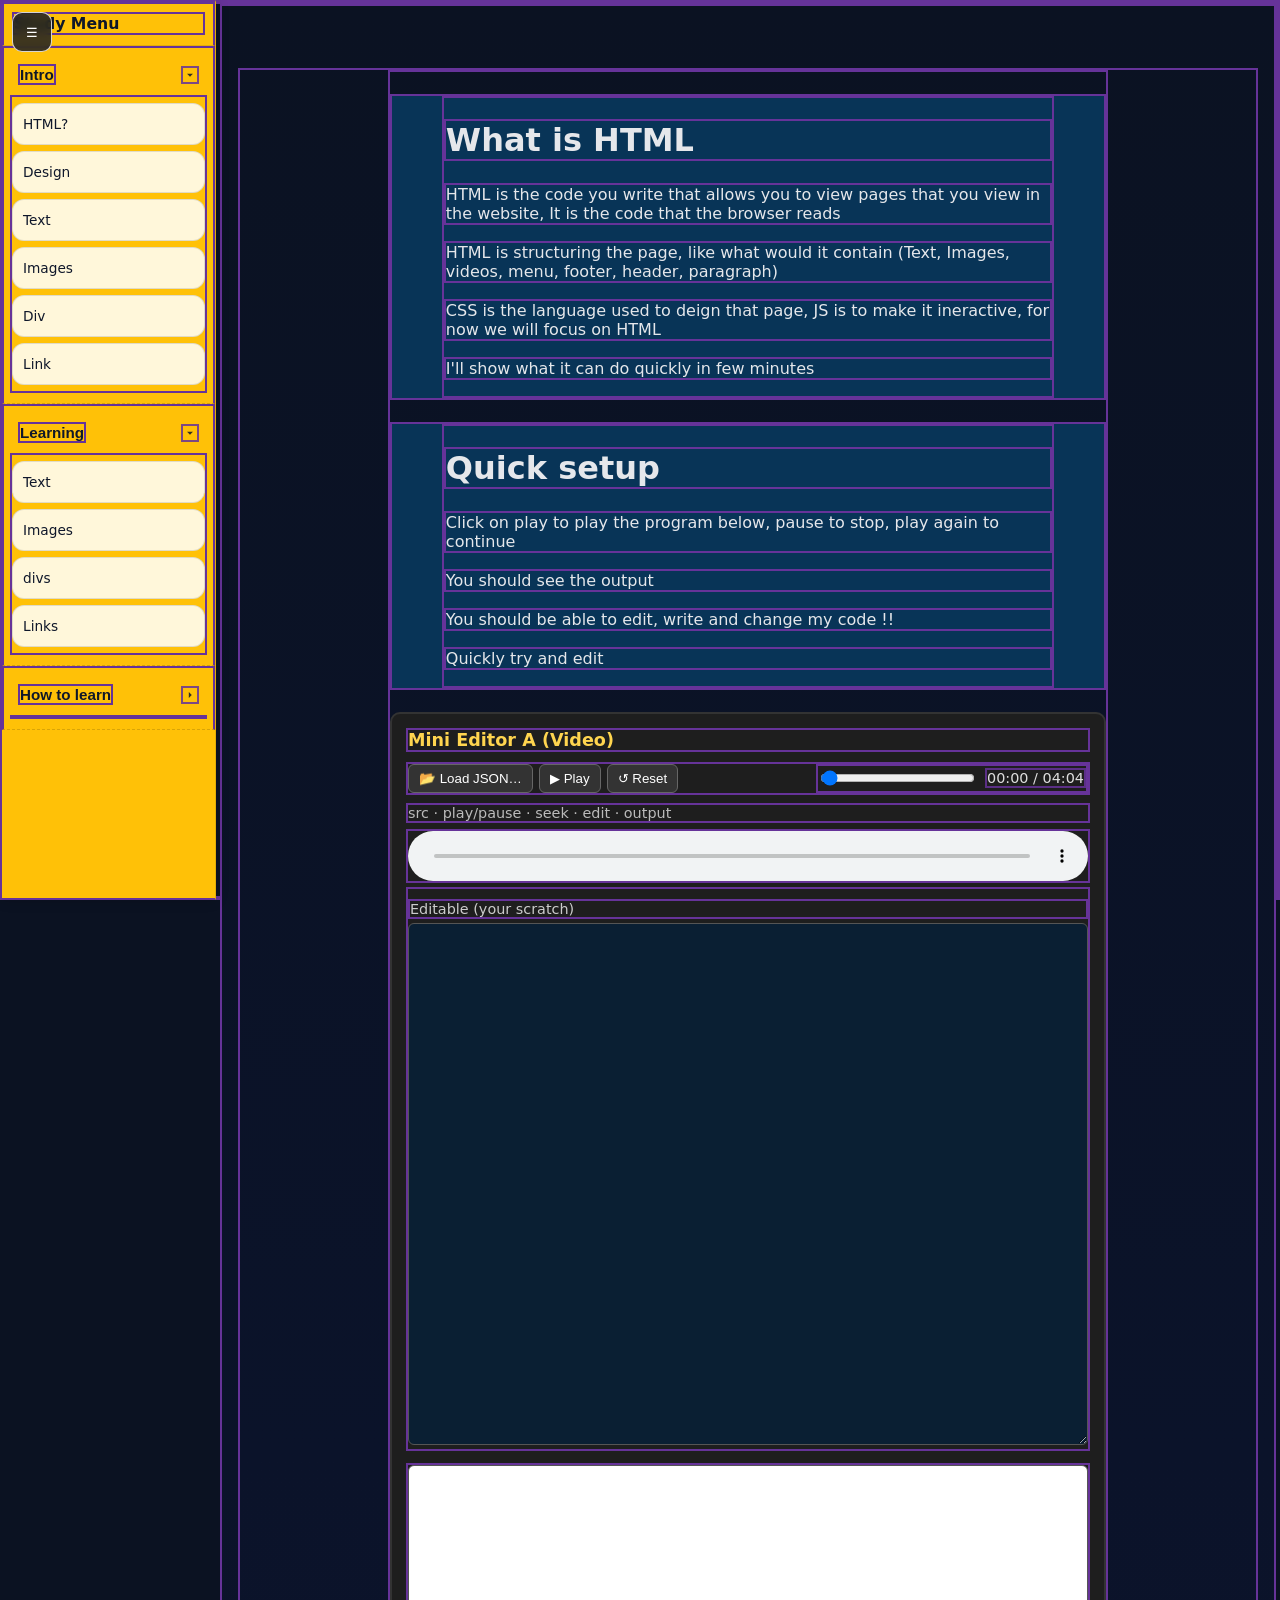
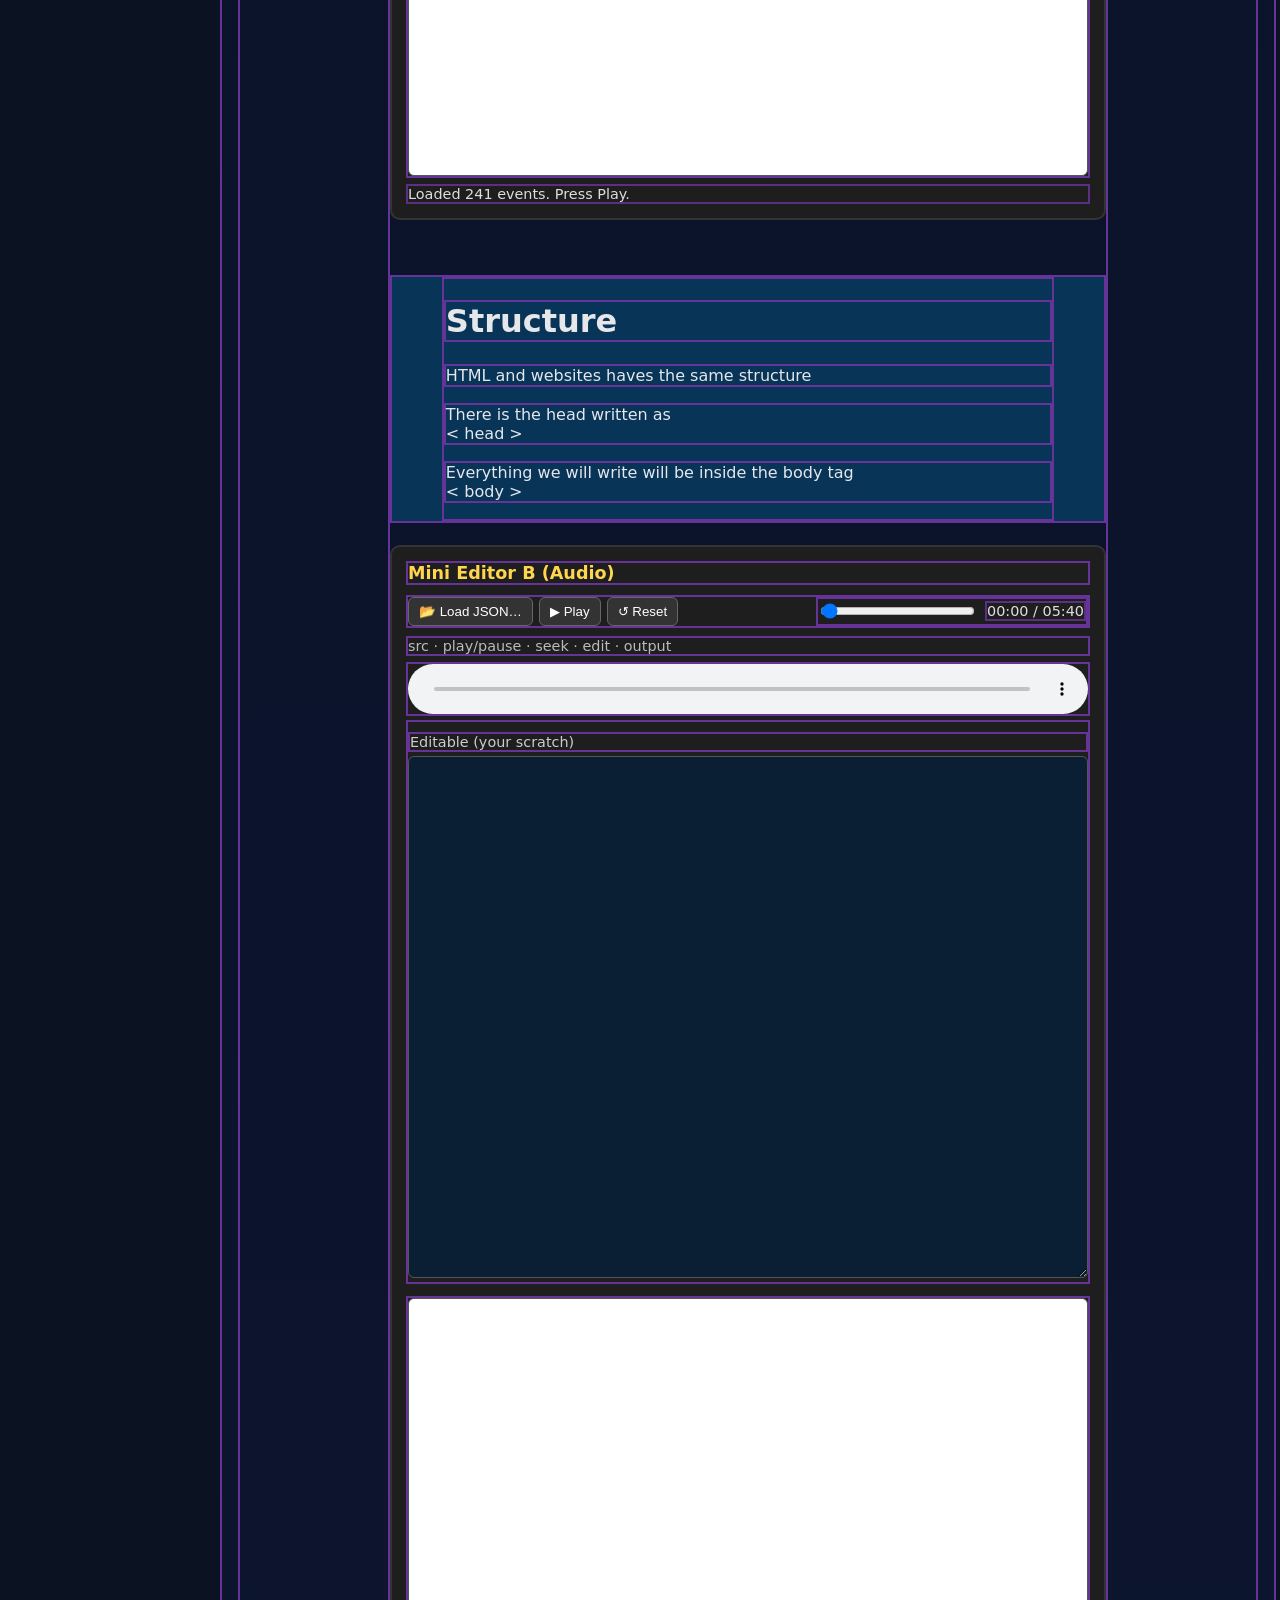
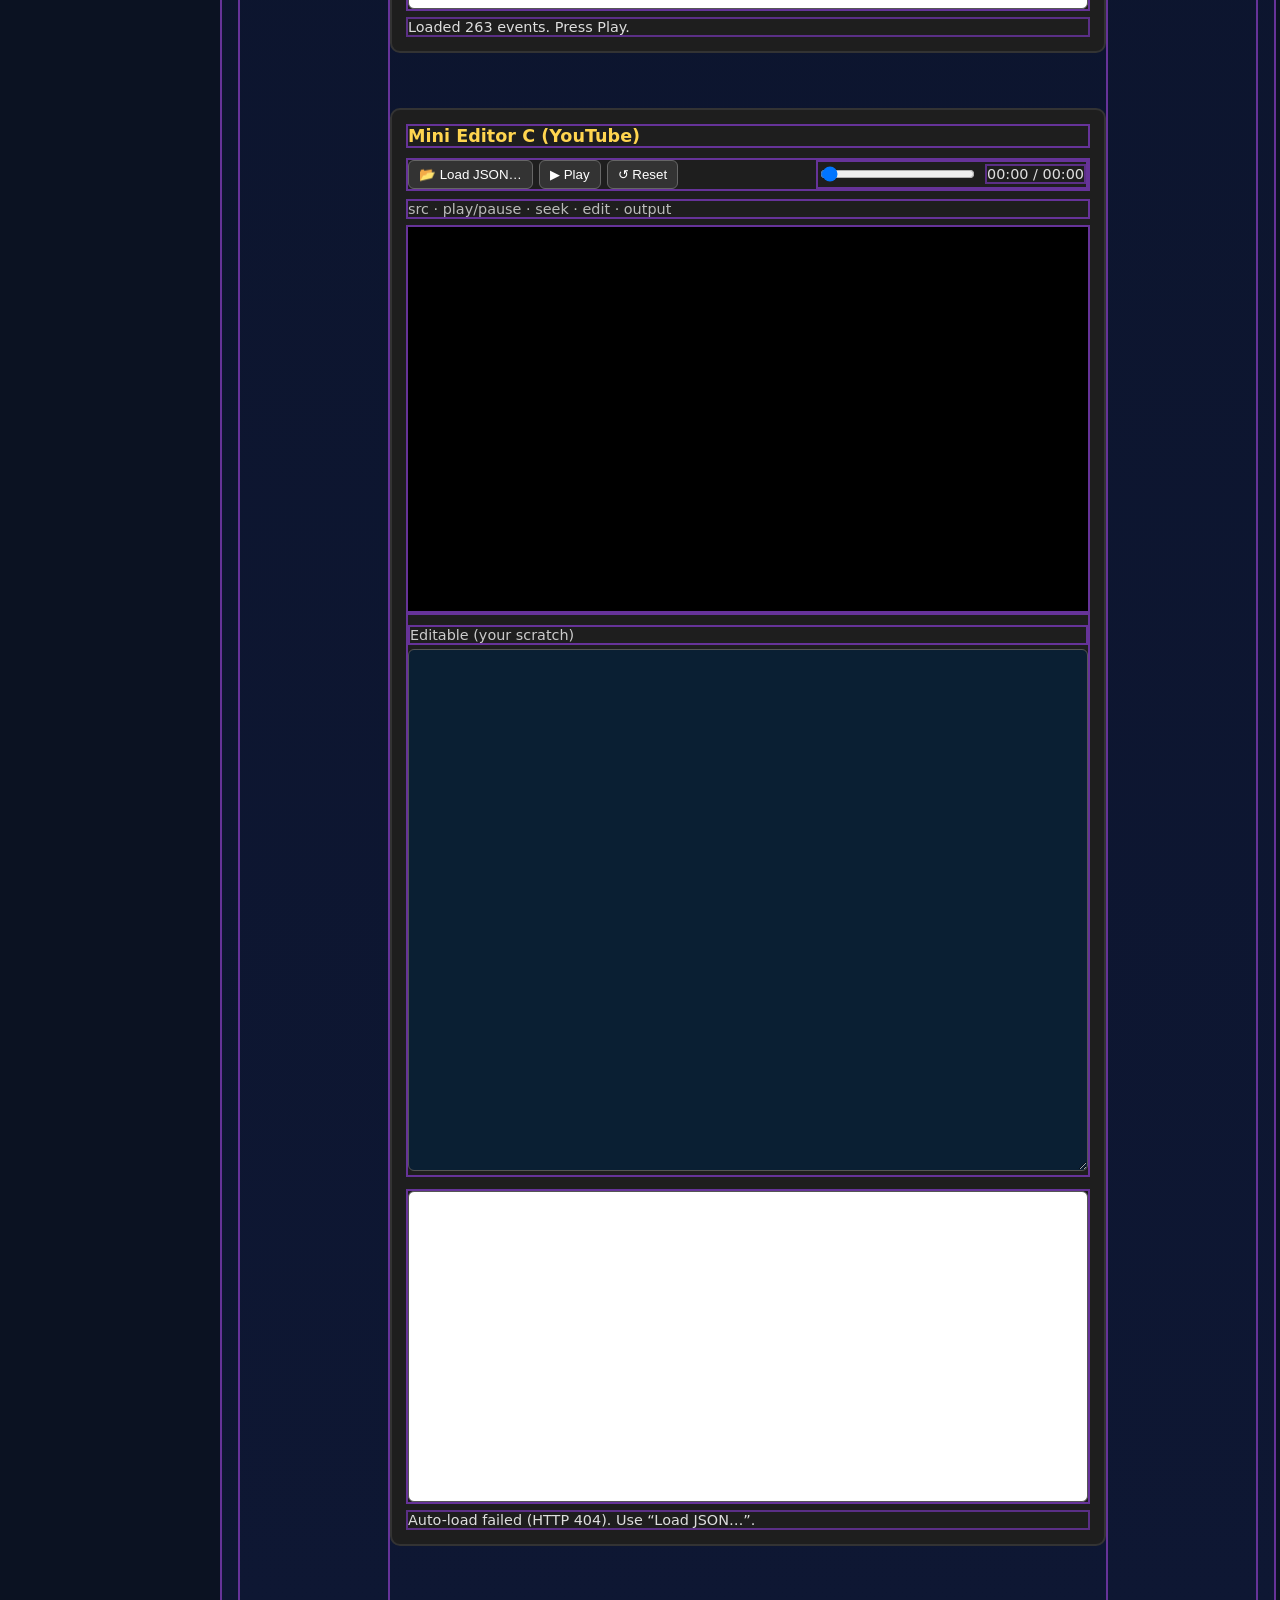
==== lesson_1/index.html @ 2eb3957b "Codefinish v1" ====
<!DOCTYPE html>
<html lang="en">
<head>
  <meta charset="utf-8" />
  <title>Mobile – Multi Mini Editors (Video + Timeline)</title>
  <meta name="viewport" content="width=device-width, initial-scale=1" />
  <!-- Your styles -->
  <link rel="stylesheet" href="../index5.css" />
  <link rel="stylesheet" href="../mobile.css" />
  <link rel="stylesheet" href="../lesson.css" />
 
</head>
<body class="state-compact">

  <main class="mainbody" role="main">
    <div class="body_container_cover">
      <div class="body_container">

        <!-- Toggle button (menu.js controls this) -->
        <button id="menudisplay" aria-label="Toggle menu">☰</button>

        <!-- Left menu (unchanged) -->
        <nav class="menuBarstdy" aria-label="Study Menu">
          <div class="menuHeader">
            <div class="menuTitle">Study Menu</div>
          </div>

          <div class="menustudycategorycontainer open">
            <button class="menustudycategory" aria-expanded="true">
              <span class="menustudytxtheader">Intro</span>
              <svg class="chev" viewBox="0 0 24 24" aria-hidden="true"><path fill="currentColor" d="M7 10l5 5 5-5z"/></svg>
            </button>
            <div class="menustudy" role="region" aria-label="Intro">
              <a class="menustudytxt" href="../lesson1/index.html">HTML?</a>
              <a class="menustudytxt" href="../lesson2/index.html">Design</a>
              <a class="menustudytxt" href="../lesson3Txt/index.html">Text</a>
              <a class="menustudytxt" href="../lesson4img/index.html">Images</a>
              <a class="menustudytxt" href="../lesson5div/index.html">Div</a>
              <a class="menustudytxt" href="../lesson6buttonLink/index.html">Link</a>
            </div>
          </div>

          <div class="menustudycategorycontainer open">
            <button class="menustudycategory" aria-expanded="true">
              <span class="menustudytxtheader">Learning</span>
              <svg class="chev" viewBox="0 0 24 24" aria-hidden="true"><path fill="currentColor" d="M7 10l5 5 5-5z"/></svg>
            </button>
            <div class="menustudy" role="region" aria-label="Learning">
              <a class="menustudytxt" href="../lesson3txt/index.html">Text</a>
              <a class="menustudytxt" href="../lesson4img/index.html">Images</a>
              <a class="menustudytxt" href="../lesson5divs/index.html">divs</a>
              <a class="menustudytxt" href="../lesson6buttonlinks/index.html">Links</a>
            </div>
          </div>

          <div class="menustudycategorycontainer">
            <button class="menustudycategory" aria-expanded="false">
              <span class="menustudytxtheader">How to learn</span>
              <svg class="chev" viewBox="0 0 24 24" aria-hidden="true"><path fill="currentColor" d="M7 10l5 5 5-5z"/></svg>
            </button>
            <div class="menustudy" role="region" aria-label="How to learn">
              <a class="menustudytxt" href="#">Roadmap</a>
              <a class="menustudytxt" href="#">Practice</a>
              <a class="menustudytxt" href="#">Projects</a>
              <a class="menustudytxt" href="#">Resources</a>
            </div>
          </div>
        </nav>

        <!-- ===== Content / Lessons (unchanged) ===== -->
        <div class="lessonContainer">
          <div class="lessonSection">
             <h1>What is HTML</h1>
       <p>HTML is the code you write that allows you to view pages that you view in the website, It is the code that the browser reads</p>
       <p>HTML is structuring the page, like what would it contain (Text, Images, videos, menu, footer, header, paragraph)</p>
       <p>CSS is the language used to deign that page, JS is to make it ineractive, for now we will focus on HTML</p>
       <p>I'll show what it can do quickly in few minutes</p>
          </div>
        </div>

        <div class="lessonContainer">
          <div class="lessonSection">
            <h1>Quick setup</h1>
       <p>Click on play to play the program below, pause to stop, play again to continue</p>
       <p>You should see the output</p>
       <p>You should be able to edit, write and change my code !!</p>
       <p>Quickly try and edit</p>
          </div>
        </div>



        <!-- ================== MINI EDITORS ================== -->

        <!-- ========== MINI EDITOR #1 — VIDEO ==========
             AUTO_MAP: ["recording1.json", 1, "video1.mp4", "video"]
        -->
        <div class="body_container_cover_section_cover menu_editor">
          <h2>Mini Editor A (Video)</h2>

          <div class="editor_controls">
            <button class="btnLoad">📂 Load JSON…</button>
            <input class="fileJson" type="file" accept=".json,application/json" style="display:none">
            <button class="btnToggle">▶ Play</button>
            <button class="btnReset">↺ Reset</button>

            <div class="seekWrap" style="display:flex;gap:8px;align-items:center;margin-left:auto;min-width:40%">
              <input class="seek" type="range" min="0" max="0" step="50" value="0" style="flex:1">
              <span class="timeLabel" style="font-size:.9rem;opacity:.85;white-space:nowrap">00:00 / 00:00</span>
            </div>
          </div>

          <div style="font-size:.9rem; color:#bbb; margin-bottom:6px;">src · play/pause · seek · edit · output</div>

          <!-- Video slot used when mediaType === "video" -->
          <video class="editorVideo" playsinline controls style="width:100%;max-height:220px;background:#000"></video>

          <!-- Readonly while playing -->
          <div class="roWrap">
            <label>Read-only (timeline)</label>
            <textarea class="txtReadonly" readonly></textarea>
          </div>

          <!-- Editable while paused -->
          <div class="editWrap">
            <label>Editable (your scratch)</label>
            <textarea class="txtEdit editable"></textarea>
          </div>

          <div class="editor_output">
            <iframe class="outputFrame" sandbox="allow-scripts"></iframe>
          </div>

          <div class="status" style="margin-top:6px;font-size:.9rem;opacity:.85">Waiting for recording…</div>
        </div>

        <!-- ========== MINI EDITOR #2 — AUDIO ==========
             AUTO_MAP: ["recording2.json", 2, "audio.mp3", "audio"]
             (No <audio> tag needed; app.js will create .editorAudio)
        -->


         <div class="lessonContainer">

       <div class="lessonSection">
       <h1>Structure</h1>
       <p>HTML and websites haves the same structure</p>
       <p>There is the head written as <br> < head > <br>  </p>
       
      <p>Everything we will write will be inside the body tag <br> < body > </p>
       </div>
  </div>

        <div class="body_container_cover_section_cover menu_editor">
          <h2>Mini Editor B (Audio)</h2>

          <div class="editor_controls">
            <button class="btnLoad">📂 Load JSON…</button>
            <input class="fileJson" type="file" accept=".json,application/json" style="display:none">
            <button class="btnToggle">▶ Play</button>
            <button class="btnReset">↺ Reset</button>

            <div class="seekWrap" style="display:flex;gap:8px;align-items:center;margin-left:auto;min-width:40%">
              <input class="seek" type="range" min="0" max="0" step="50" value="0" style="flex:1">
              <span class="timeLabel" style="font-size:.9rem;opacity:.85;white-space:nowrap">00:00 / 00:00</span>
            </div>
          </div>

          <div style="font-size:.9rem; color:#bbb; margin-bottom:6px;">src · play/pause · seek · edit · output</div>

          <!-- No media element here; app.js will inject <audio.editorAudio> -->

          <!-- Readonly while playing -->
          <div class="roWrap">
            <label>Read-only (timeline)</label>
            <textarea class="txtReadonly" readonly></textarea>
          </div>

          <!-- Editable while paused -->
          <div class="editWrap">
            <label>Editable (your scratch)</label>
            <textarea class="txtEdit editable"></textarea>
          </div>

          <div class="editor_output">
            <iframe class="outputFrame" sandbox="allow-scripts"></iframe>
          </div>

          <div class="status" style="margin-top:6px;font-size:.9rem;opacity:.85">Waiting for recording…</div>
        </div>

        <!-- ========== MINI EDITOR #3 — YOUTUBE ==========
             AUTO_MAP: ["recording3.json", 3, "https://www.youtube.com/watch?v=vY2xUc4TVmY", "youtube"]
             (No iframe needed; app.js creates a .editorYouTube holder)
        -->

        
        <div class="body_container_cover_section_cover menu_editor">
          <h2>Mini Editor C (YouTube)</h2>

          <div class="editor_controls">
            <button class="btnLoad">📂 Load JSON…</button>
            <input class="fileJson" type="file" accept=".json,application/json" style="display:none">
            <button class="btnToggle">▶ Play</button>
            <button class="btnReset">↺ Reset</button>

            <div class="seekWrap" style="display:flex;gap:8px;align-items:center;margin-left:auto;min-width:40%">
              <input class="seek" type="range" min="0" max="0" step="50" value="0" style="flex:1">
              <span class="timeLabel" style="font-size:.9rem;opacity:.85;white-space:nowrap">00:00 / 00:00</span>
            </div>
          </div>

          <div style="font-size:.9rem; color:#bbb; margin-bottom:6px;">src · play/pause · seek · edit · output</div>

          <!-- No media element here; app.js will inject a .editorYouTube player -->

          <!-- Readonly while playing -->
          <div class="roWrap">
            <label>Read-only (timeline)</label>
            <textarea class="txtReadonly" readonly></textarea>
          </div>

          <!-- Editable while paused -->
          <div class="editWrap">
            <label>Editable (your scratch)</label>
            <textarea class="txtEdit editable"></textarea>
          </div>

          <div class="editor_output">
            <iframe class="outputFrame" sandbox="allow-scripts"></iframe>
          </div>

          <div class="status" style="margin-top:6px;font-size:.9rem;opacity:.85">Waiting for recording…</div>
        </div>

        <!-- ================== /MINI EDITORS ================== -->

      </div>
    </div>
  </main>

  <!-- Scripts (defer so DOM is ready) -->
  <script src="app.js" defer></script>
  <script src="../menu.js" defer></script>
</body>
</html>
---- index5.css ----
/* =========================
       Mobile-first layout vars
    ========================= */
    :root{
      /* 18% content + 1% + 1% padding = 20% total for menu */
      --menu-content: 18vw;
      --menu-pad: 1vw;
      --menu-w: calc(var(--menu-content) + 2*var(--menu-pad));
      --speed: 240ms;

      --bg: #0b1222;
      --panel: #0f172a;
      --panel2:#0a1f33;
      --line: #e5e7eb;
      --text: #e5e7eb;
      --ink: #0f172a;
      --accent: #2563eb;

      --yellow: #FFC107; /* your menu color */
    }

    * { box-sizing: border-box; }
    html, body {
      height: 100%;
      margin: 0;
      font-family: system-ui, -apple-system, Segoe UI, Roboto, Arial, sans-serif;
      background: var(--bg);
      color: var(--text);
    }

    /* ============ Toggle button ============ */
    #menudisplay{
      position: fixed;
      top: 10px;
      right: 10px; /* keep on right per your last CSS; set left:10px if you prefer */
      z-index: 1002;
      width: 40px; height: 40px;
      border: 1px solid #ffffffc9;
      background: #111827cc;
      color: #fff;
      border-radius: 10px;
      display: grid; place-items: center;
      backdrop-filter: blur(4px) saturate(120%);
    }

    /* ============ Left menu ============ */
    .menuBarstdy{
      position: fixed;
      inset: 0 auto 0 0; /* top:0; right:auto; bottom:0; left:0 */
      width: var(--menu-w);
      background: var(--yellow);
      color: #0f172a;
      overflow: hidden auto;
      -webkit-overflow-scrolling: touch;
      z-index: 1001;
      transform: translateX(0);
      transition: transform var(--speed), width var(--speed);
      border-right: 1px solid rgba(0,0,0,0.1);
      box-shadow: 0 0 12px rgba(0,0,0,.18);
    }

    .menuHeader{
      padding: 8px 8px 10px;
      border-bottom: 1px solid rgba(0,0,0,0.1);
    }
    .menuTitle{
      font-weight: 700;
      font-size: 0.98rem;
      color: #0f172a;
    }

    .menustudycategorycontainer{
      border-bottom: 1px dashed rgba(0,0,0,0.15);
      padding: 6px 6px 10px;
      width: 100%;
    }
    .menustudycategory{
      width: 100%;
      display: flex; align-items: center; justify-content: space-between;
      gap: 8px;
      padding: 10px 8px;
      border: 0; background: transparent; color: #0f172a;
      border-radius: 10px; cursor: pointer;
    }
    .menustudycategory:hover{ background: rgba(0,0,0,0.06); }
    .menustudytxtheader{ font-weight: 600; font-size: 0.95rem; }
    .chev{
      width: 18px; height: 18px; opacity: .85;
      transform: rotate(-90deg);
      transition: transform var(--speed);
    }
    .menustudycategorycontainer.open .chev{ transform: rotate(0deg); }

    .menustudy{
      max-height: 0; overflow: hidden; transition: max-height var(--speed);
    }
    .menustudycategorycontainer.open .menustudy{ max-height: 420px; }

    .menustudytxt{
      display: block; padding: 12px 10px; margin: 6px 0;
      border-radius: 12px;
      text-decoration: none;
      color: #0f172a;
      background: #fff7da;
      border: 1px solid rgba(15,23,42,.12);
      font-size: 13.7px;
    }
    .menustudytxt:hover{
      background: #ffe58f;
      border-color: rgba(15,23,42,.25);
    }

    /* ============ Main body ============ */
    .mainbody{
      min-height: 100%;
      margin-left: var(--menu-w);
      padding: 56px 10px 16px;
      transition: margin-left var(--speed);
      background:
        linear-gradient(180deg, #0b1222, #0b132a 30%, #0e1733 100%);
    }

    /* 3 layout states on <body> */
    body.state-hidden .menuBarstdy{ transform: translateX(-100%); }
    body.state-hidden .mainbody{ margin-left: 0; }

    body.state-compact .menuBarstdy{ width: var(--menu-w); transform: translateX(0); }
    body.state-compact .mainbody{ margin-left: var(--menu-w); display: block; }

    body.state-full .menuBarstdy{ width: 100vw; transform: translateX(0); }
    body.state-full .mainbody{ display: none; }

    /* ============ Your content wrappers ============ */
    .body_container_cover {
      width: 100%;
    }
    .body_container {
      width: 100%;
      max-width: 720px; /* readability */
      margin: 0 auto;
    }
    .body_container_cover_section_cover {
      border-radius: 10px;
      background-color: #2b2b2b;
      border: 2px solid white;
      margin-bottom: 55px;
      padding: 14px;
    }
    .section_container h1 {
      margin: 0 0 8px;
    }
    .section_container p {
      line-height: 1.6;
      margin: 0 0 8px;
    }

    /* ============ Minimal two-textarea editor ============ */
    .menu_editor{
      background: #1e1e1e;
      border-color: #333;
      color: #fff;
      height: max-content;
    }
    .menu_editor h2{
      margin: 0 0 10px; font-size: 1.1rem; color: #ffd54f;
    }
    .editor_controls{ margin-bottom: 8px; display: flex; gap: 6px; flex-wrap: wrap; }
    .editor_controls button{
      padding: 6px 10px; border: 1px solid #666; background: #333; color:#fff; border-radius: 6px; cursor: pointer;
    }
    .editor_controls button:hover{ background: #444; }
    .menu_editor label{
      display:block; font-size:.9rem; margin:10px 0 4px; color:#ccc;
    }
    .menu_editor textarea{
      width: 100%;
      min-height: 58vh;
      border-radius: 6px;
      border: 1px solid #555;
      background: #0f172a;
      color: #eee;
      font-family: ui-monospace, SFMono-Regular, Menlo, Monaco, Consolas, "Liberation Mono", monospace;
      font-size: 14px;
      padding: 8px;
      resize: vertical;
    }
    .menu_editor textarea[readonly]{
      background: #121a2c; /* top (read-only) */
    }
    .menu_editor textarea.editable{
      background: #0a1f33; /* bottom (editable) */
    }
    .editor_output{ margin-top: 12px; }
    .editor_output iframe{
      width: 100%;
      min-height: 100%;
      border: 1px solid #555;
      border-radius: 6px;
      background: #fff;
      height: 33vh;
    }

    /* ============ Wider phones and up ============ */
    @media (min-width: 640px){
      :root{
        --menu-content: 200px;
        --menu-pad: 8px;
        --menu-w: calc(var(--menu-content) + 2*var(--menu-pad));
      }
      #menudisplay{ top: 12px; left: 12px; right: auto; }
      .mainbody{ padding: 62px 16px 18px; }
    }

    /* before */
body.state-full .menuBarstdy{ width: 100vw; transform: translateX(0); }
body.state-full .mainbody{ display: none; }

/* after */
body.state-full .menuBarstdy{
  width: 100vw;
  transform: translateX(0);
  position: fixed;      /* already fixed in your styles; keep it overlay */
  left: 0; top: 0; right: 0; bottom: 0;
  z-index: 1001;        /* stays under the ☰ button (which is 1002) */
}
body.state-full .mainbody{
  display: block;       /* keep it visible and alive */
  margin-left: 0;       /* don’t push layout while overlay is open */
}
/* Optional: stop background scroll while overlay is open */
body.state-full{ overflow: hidden; }
---- mobile.css ----
/* =========================
       Mobile-first layout vars
    ========================= */
 
    * {box-sizing: border-box;border: 2px solid rebeccapurple;}
    html, body {
      height: 100%;
      margin: 0;
      font-family: system-ui, -apple-system, Segoe UI, Roboto, Arial, sans-serif;
      background: var(--bg);
      color: var(--text);
    }


div#editWrap {
    height: 43vh;
}

.editable {
    height: 36vh;
}

.editor_output {
    height: 35vh;
}

iframe#widget2 {
    max-width: 100%;
    max-height: 100%;
}
---- lesson.css ----
/* =========================
       Mobile-first layout vars
    ========================= */
 
    * {box-sizing: border-box;/* border: 2px solid rebeccapurple; */}
    html, body {
      height: 100%;
      margin: 0;
      font-family: system-ui, -apple-system, Segoe UI, Roboto, Arial, sans-serif;
      background: var(--bg);
      color: var(--text);
    }




.lessonContainer {
    width: 100%;
    background-color: #083457;
    display: flex;
    justify-content: center;
    align-items: center;
    margin: 22px 0px;
}

.lessonSection {
    width: 86%;
}
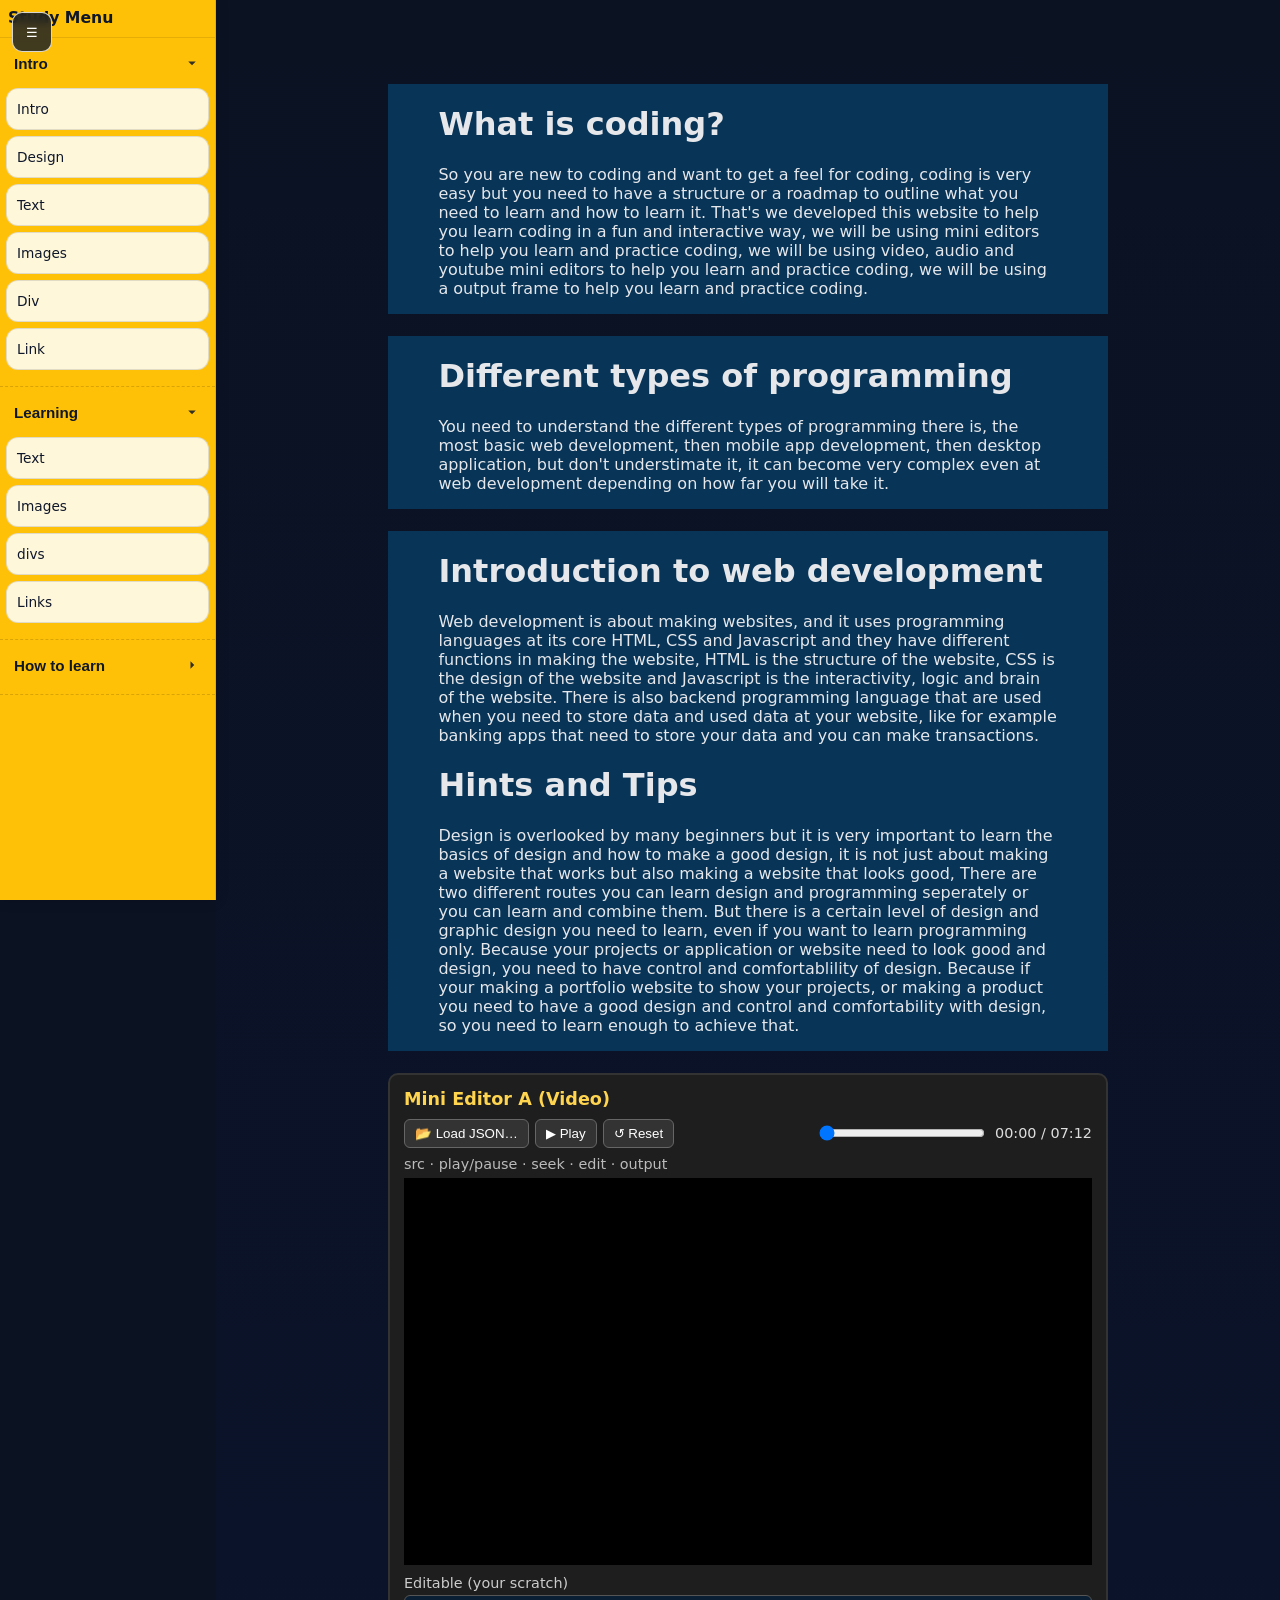
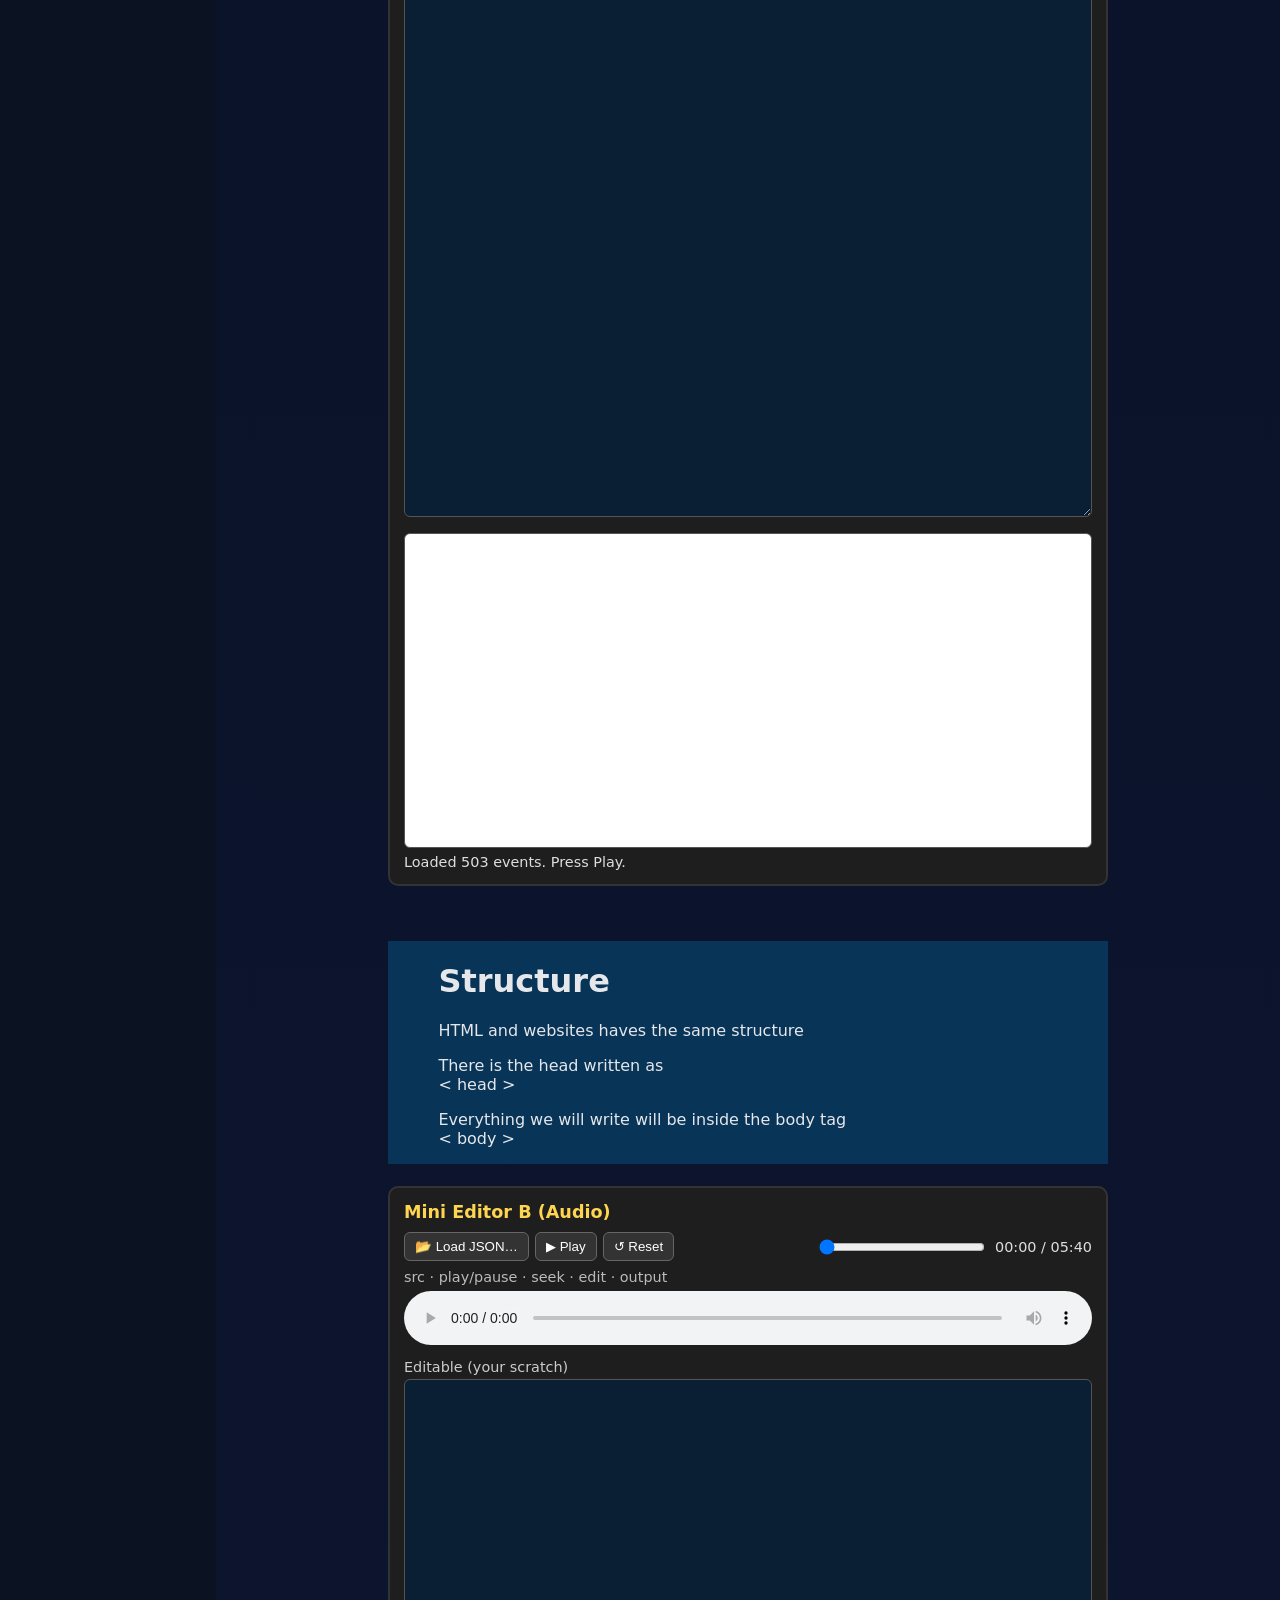
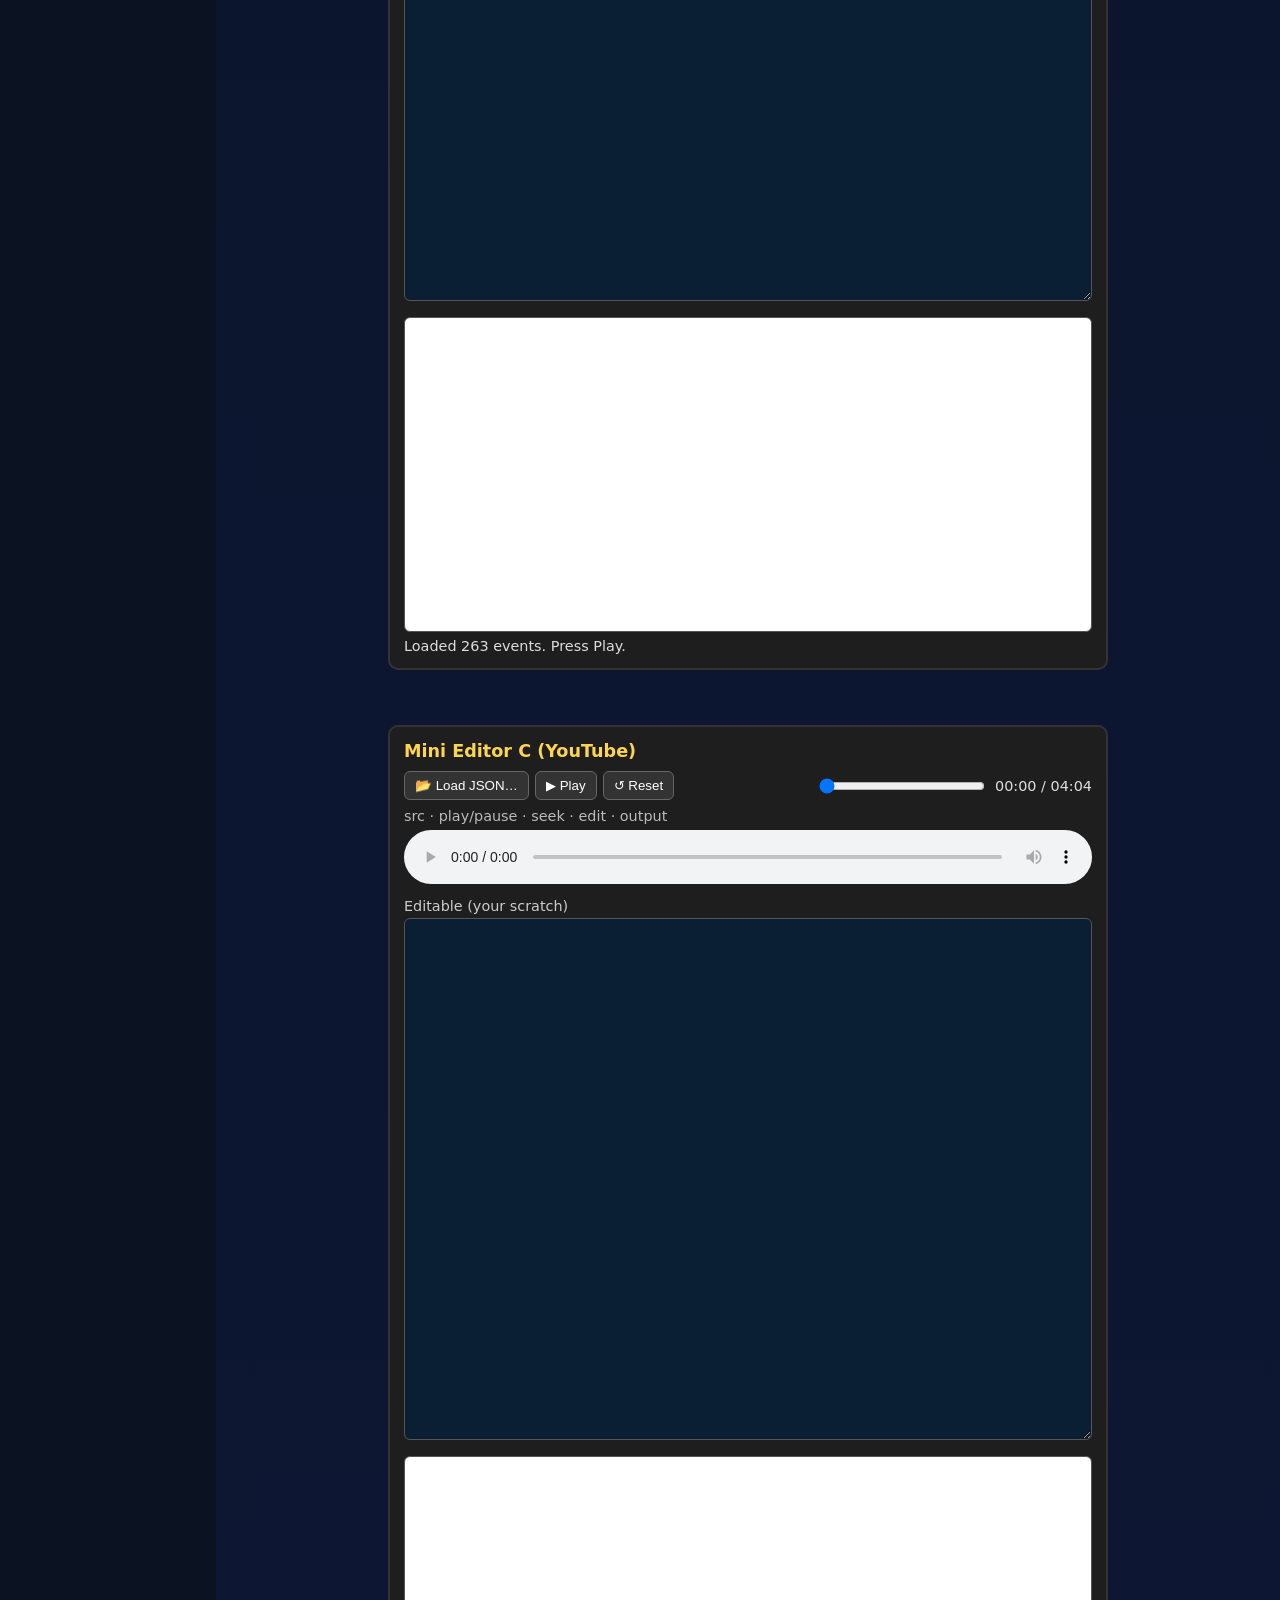
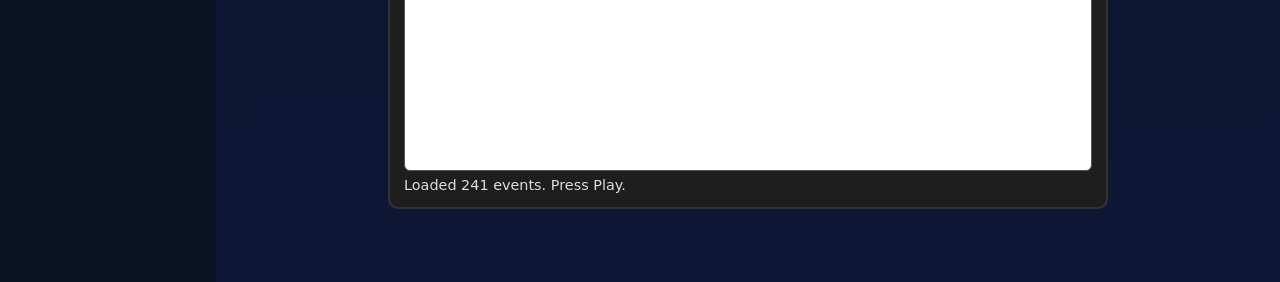
==== commit 09f792c8: "code finish v3" ====
--- a/lesson_1/index.html
+++ b/lesson_1/index.html
@@ -31,7 +31,7 @@
               <svg class="chev" viewBox="0 0 24 24" aria-hidden="true"><path fill="currentColor" d="M7 10l5 5 5-5z"/></svg>
             </button>
             <div class="menustudy" role="region" aria-label="Intro">
-              <a class="menustudytxt" href="../lesson1/index.html">HTML?</a>
+              <a class="menustudytxt" href="../lesson1/index.html">Intro</a>
               <a class="menustudytxt" href="../lesson2/index.html">Design</a>
               <a class="menustudytxt" href="../lesson3Txt/index.html">Text</a>
               <a class="menustudytxt" href="../lesson4img/index.html">Images</a>
@@ -70,21 +70,51 @@
         <!-- ===== Content / Lessons (unchanged) ===== -->
         <div class="lessonContainer">
           <div class="lessonSection">
-             <h1>What is HTML</h1>
-       <p>HTML is the code you write that allows you to view pages that you view in the website, It is the code that the browser reads</p>
-       <p>HTML is structuring the page, like what would it contain (Text, Images, videos, menu, footer, header, paragraph)</p>
-       <p>CSS is the language used to deign that page, JS is to make it ineractive, for now we will focus on HTML</p>
-       <p>I'll show what it can do quickly in few minutes</p>
+             <h1>What is coding?</h1>
+       <p>
+
+        So you are new to coding and want to get a feel for coding, coding is very easy but you need to have a structure or a roadmap
+        to outline what you need to learn and how to learn it. That's we developed this website to help you learn
+        coding in a fun and interactive way, we will be using mini editors to help you learn and practice coding, 
+        we will be using video, audio and youtube mini editors to help you learn and practice coding,
+        we will be using a output frame to help you learn and practice coding.
+        
+       </p>
           </div>
         </div>
 
         <div class="lessonContainer">
           <div class="lessonSection">
-            <h1>Quick setup</h1>
-       <p>Click on play to play the program below, pause to stop, play again to continue</p>
-       <p>You should see the output</p>
-       <p>You should be able to edit, write and change my code !!</p>
-       <p>Quickly try and edit</p>
+            <h1>Different types of programming</h1>
+       <p>You need to understand the different types of programming there is, 
+        the most basic web development, then mobile app development, then desktop application, but don't understimate it,
+      it can become very complex even at web development depending on how far you will take it.
+    </p>
+          </div>
+          </div>
+          <div class="lessonContainer">
+          <div class="lessonSection">
+            <h1>Introduction to web development</h1>
+       <p>
+        Web development is about making websites, and it uses programming languages at its core HTML, CSS and Javascript
+        and they have different functions in making the website, 
+        HTML is the structure of the website, CSS is the design of the website and Javascript is the interactivity, logic and brain of the website.
+        There is also backend programming language that are used when you need to store data and used data at your website,
+        like for example banking apps that need to store your data and you can make transactions.
+    </p>
+
+    <h1>Hints and Tips</h1>
+       <p>
+        Design is overlooked by many beginners but it is very important to learn the basics of design and how to make a good design,
+        it is not just about making a website that works but also making a website that looks good,
+        There are two different routes you can learn design and programming seperately or you can learn and combine them.
+
+        But there is a certain level of design and graphic design you need to learn, even if you want to learn programming only.
+        Because your projects or application or website need to look good and design, you need to have control and comfortablility of design.
+
+        Because if your making a portfolio website to show your projects, or making a product you need to have a good design and control and comfortability with design,
+        so you need to learn enough to achieve that.
+    </p>
           </div>
         </div>
 
--- a/mobile.css
+++ b/mobile.css
@@ -2,7 +2,7 @@
        Mobile-first layout vars
     ========================= */
  
-    * {box-sizing: border-box;border: 2px solid rebeccapurple;}
+    * {box-sizing: border-box;/* border: 2px solid rebeccapurple; */}
     html, body {
       height: 100%;
       margin: 0;
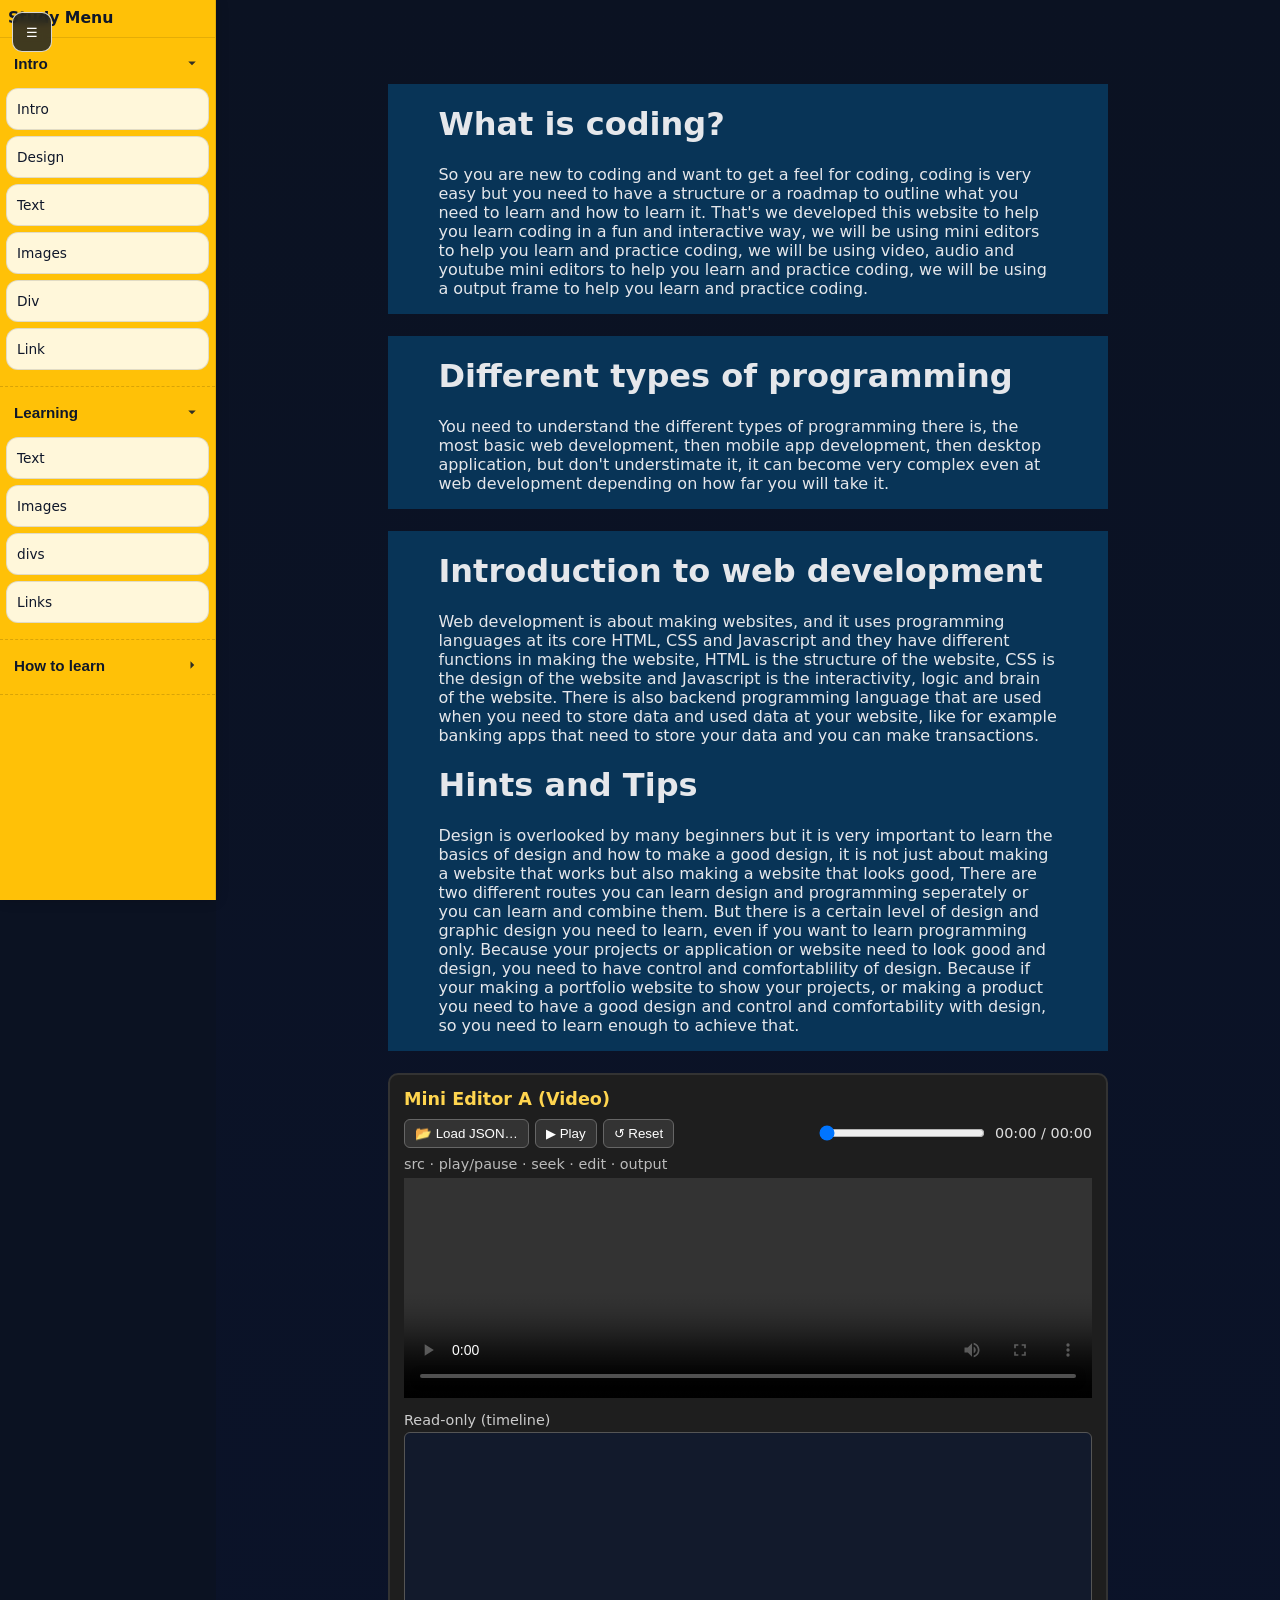
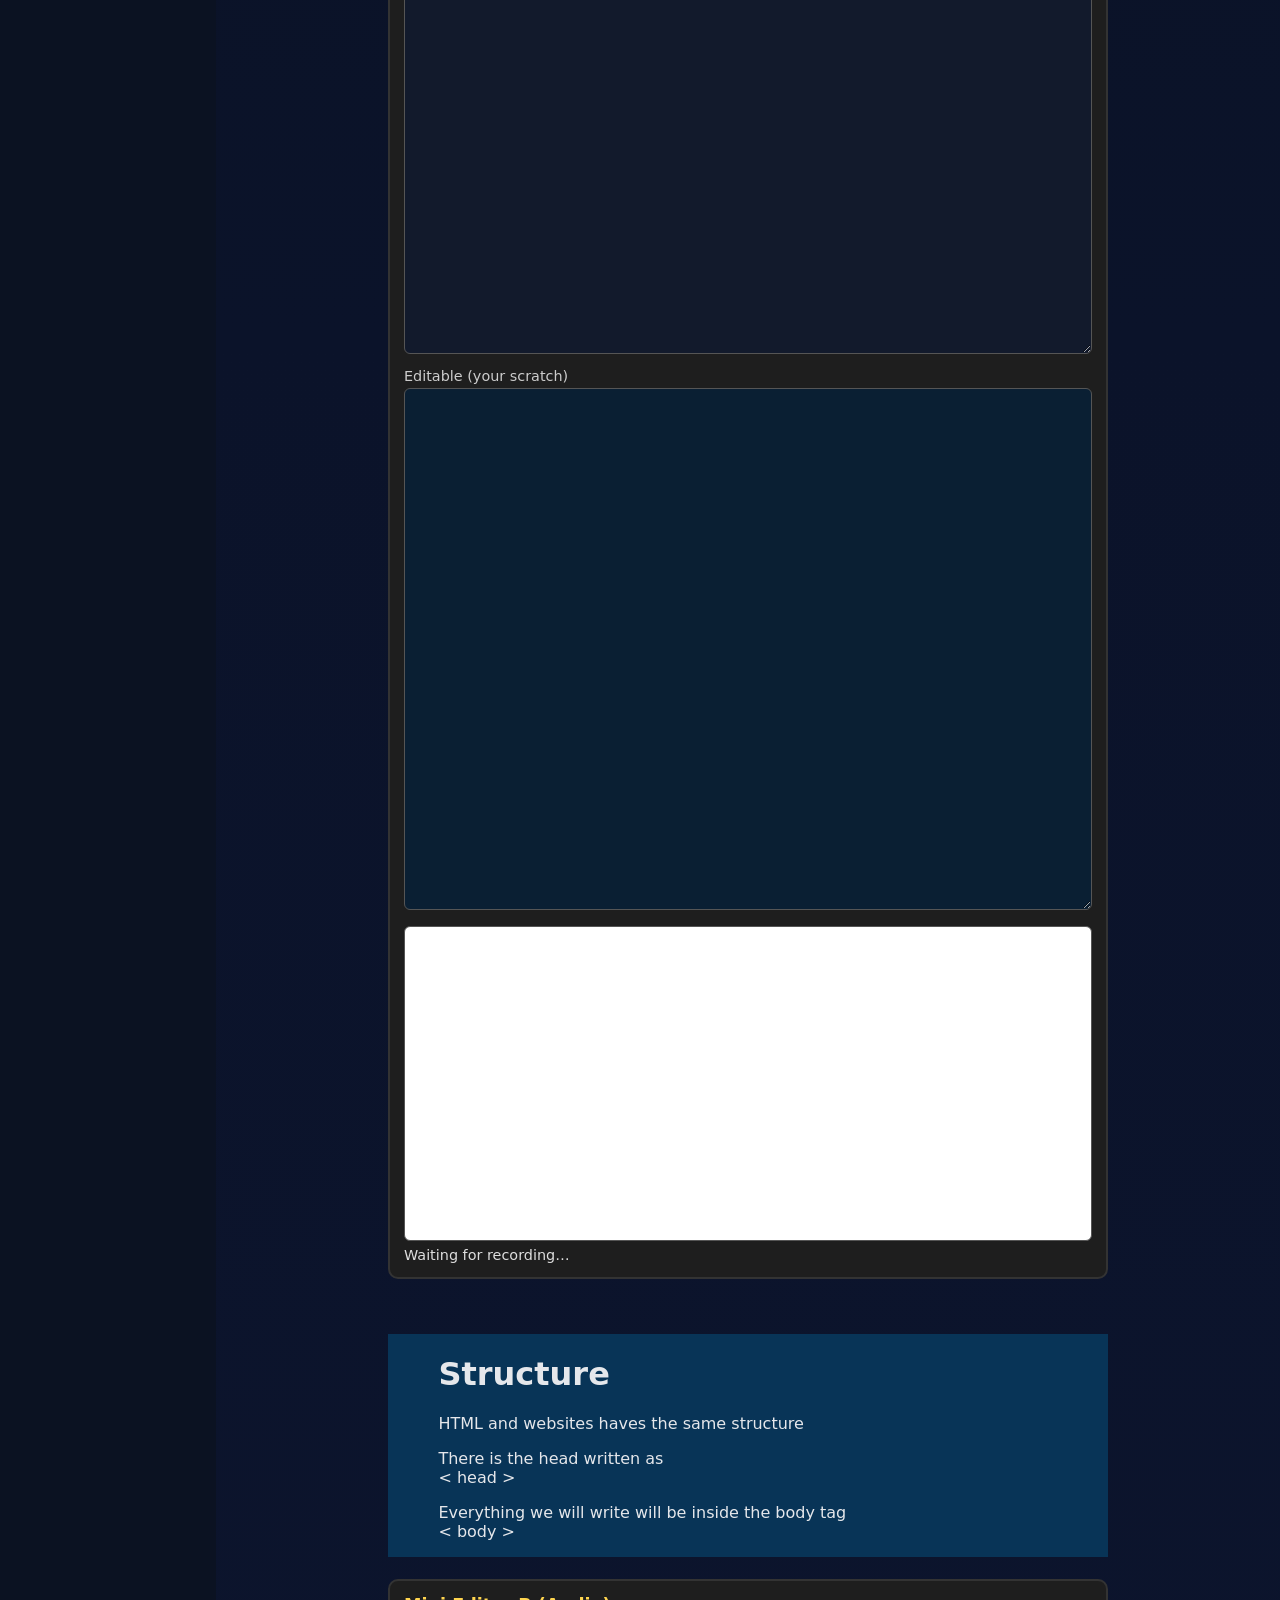
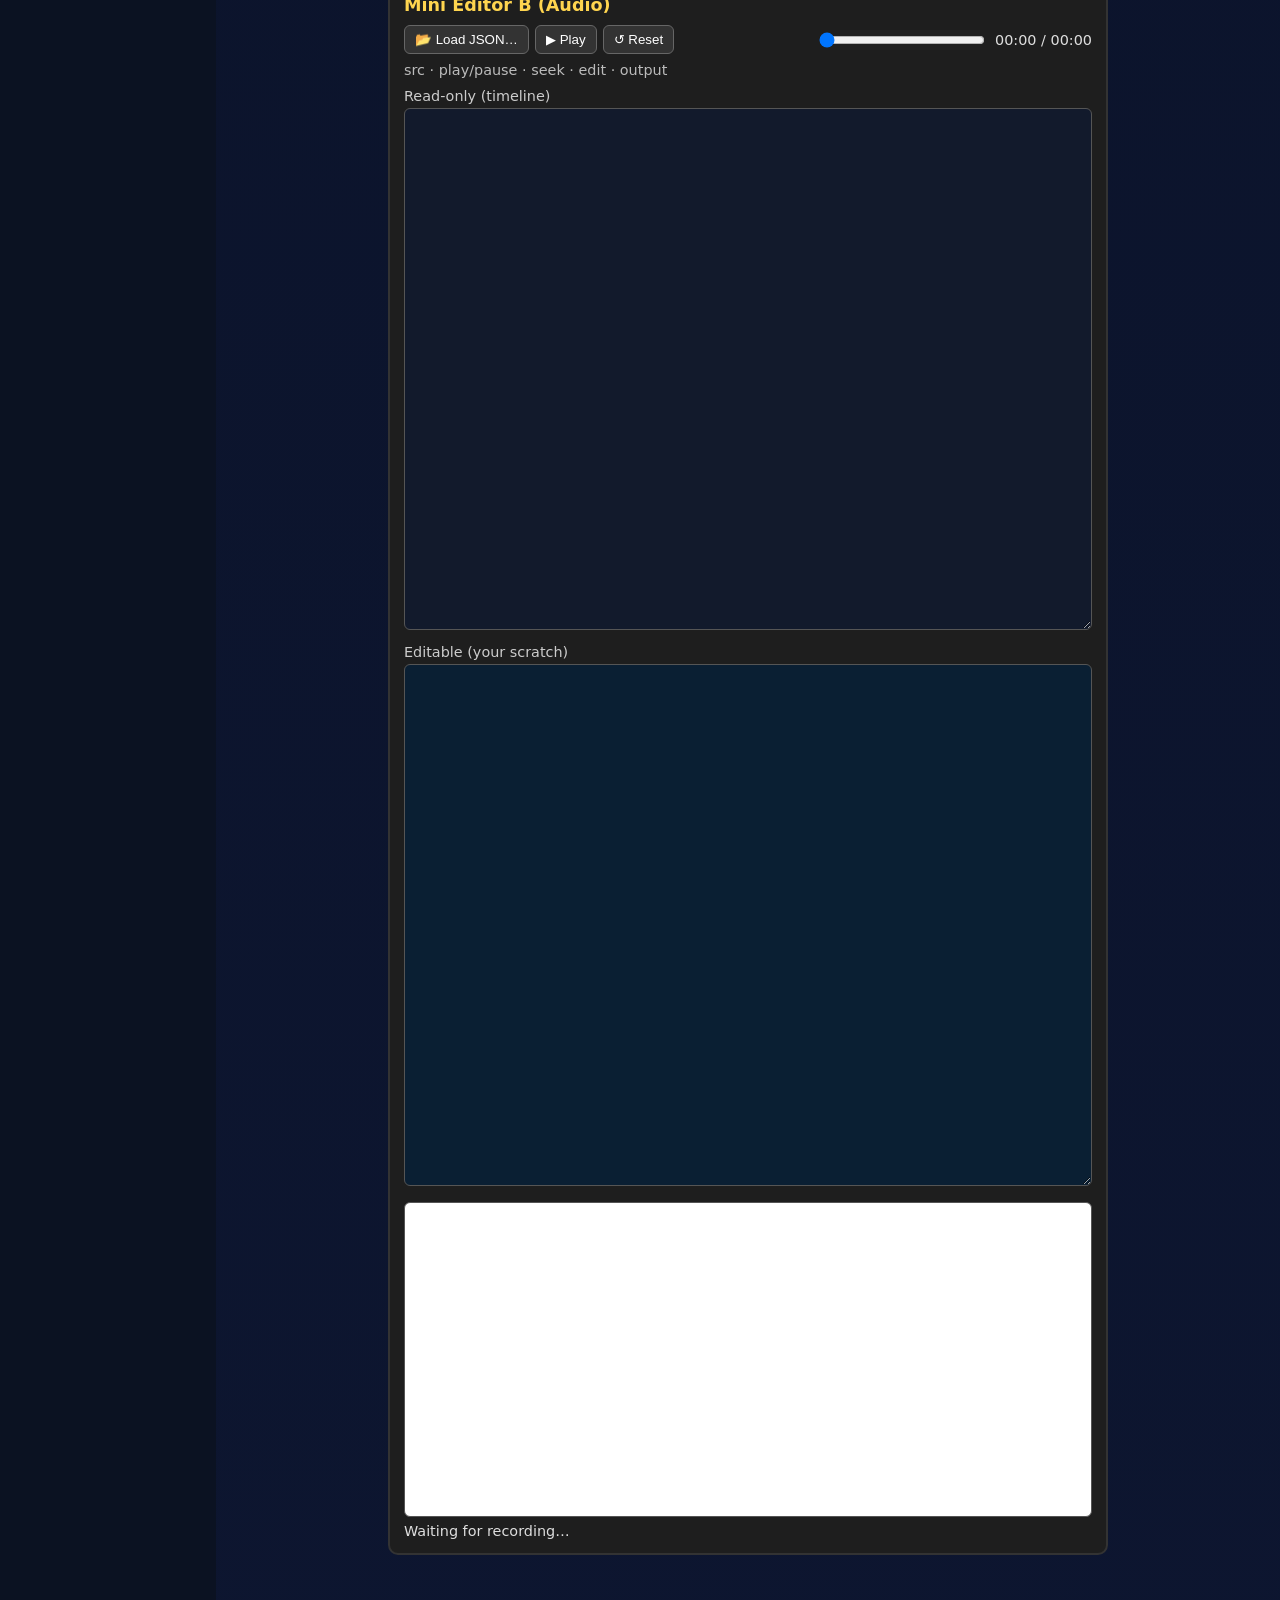
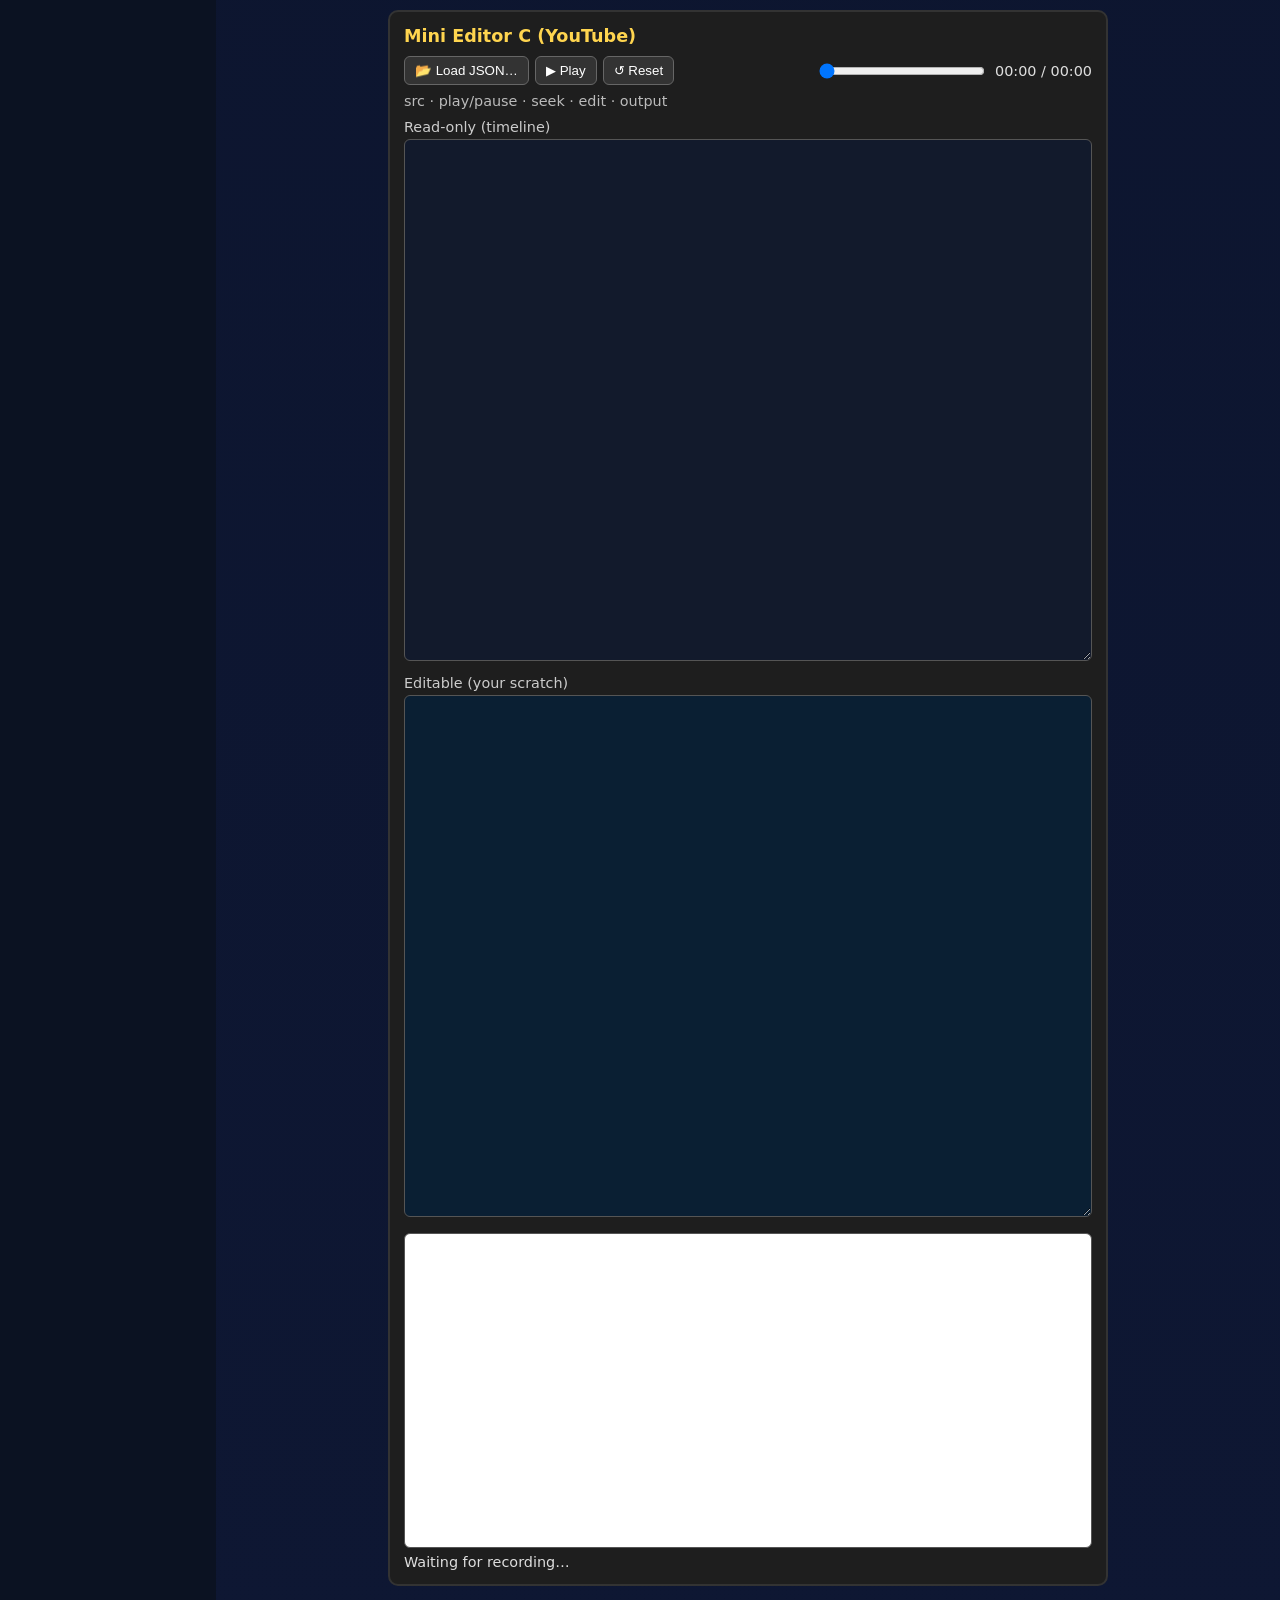
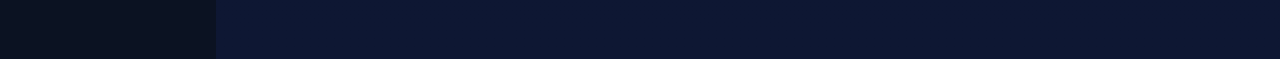
==== commit 3ce3de74: "code finish v4.0 lesson html" ====
--- a/lesson_1/index.html
+++ b/lesson_1/index.html
@@ -92,6 +92,8 @@
     </p>
           </div>
           </div>
+
+          
           <div class="lessonContainer">
           <div class="lessonSection">
             <h1>Introduction to web development</h1>
--- a/lesson.css
+++ b/lesson.css
@@ -21,8 +21,16 @@
     justify-content: center;
     align-items: center;
     margin: 22px 0px;
+    flex-direction: column;
 }
 
 .lessonSection {
     width: 86%;
+}
+
+p.css_code {
+    background-color: purple;
+    /* width: max-content; */
+    padding: 2px 8px;
+    border-radius: 3px;
 }
